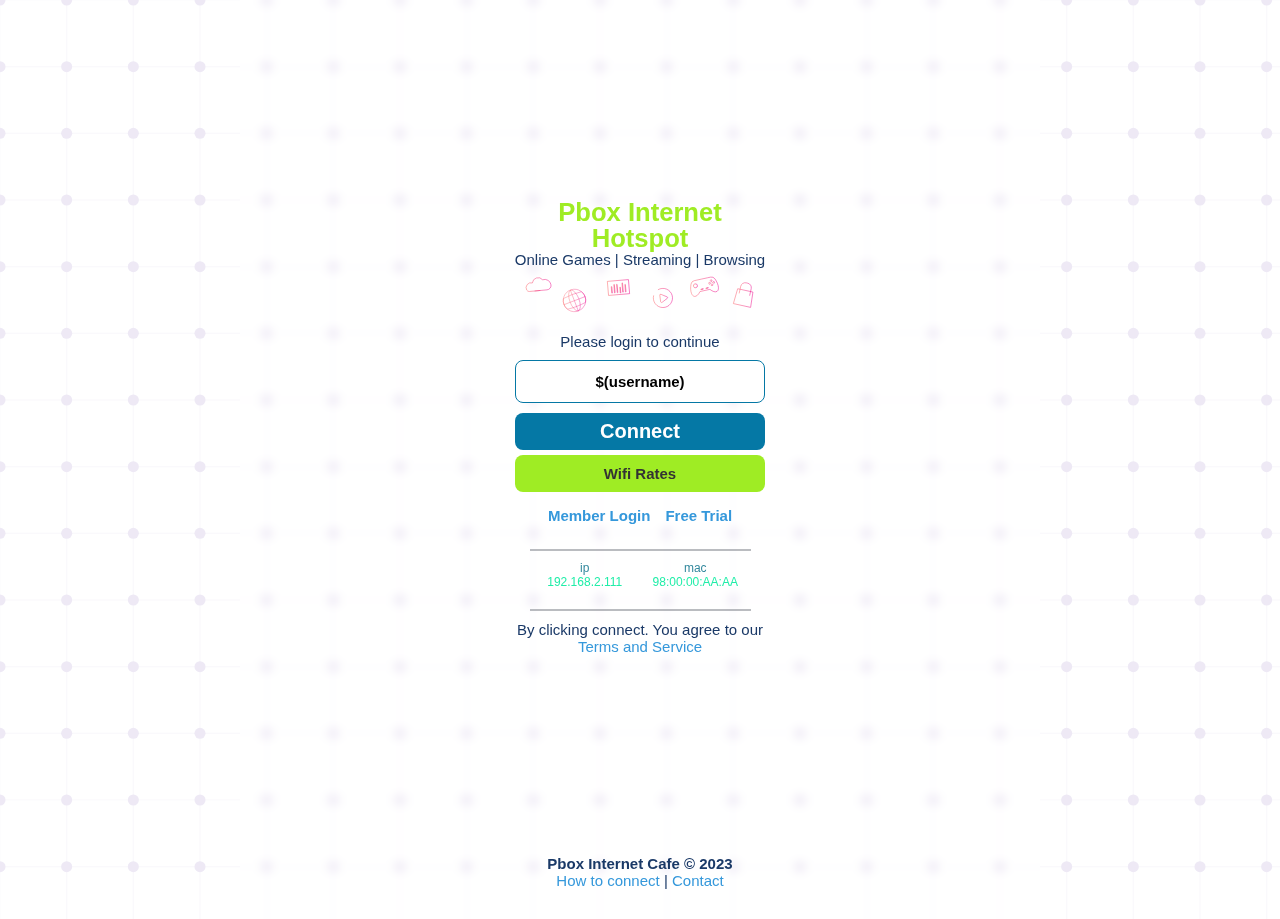
==== index.html @ 37254867 "1st" ====
<!DOCTYPE html>
<html lang="en">
<head>
    <meta charset="UTF-8">
    <meta http-equiv="X-UA-Compatible" content="IE=edge">
    <meta name="viewport" content="width=device-width, initial-scale=1.0">

    <title id="title"></title>
    <link rel="preload" href="css/style.css" as="style" />
    <link rel="preload" href="js/main.js" as="script" />
    <link rel="stylesheet" href="css/style.css" />
    <script src="js/main.js" defer></script>
</head>
<body>
<div class="main-container">
    <div class="container grid">
        <div class="box txt-align" id="box">
            <div class="hotspot-header">
            <h1>Pbox Internet</h1>
            <h1>Hotspot</h1>
            <p>Online Games | Streaming | Browsing</p>
            <div class="super-icon">
                <img src="img/supericon.svg" alt="">
            </div>
            </div>
                <div  class="input-container">     
                    <p class="margin-1-b">Please login to continue</p>
                    <label> <input class="user-input" onmouseover="hoverlogin(this)" onmouseout="hoverloginout(this)" name="username" id="userlogin" type="text" onKeyUp="change();" value="$(username)" placeholder="Enter Voucher Code"/></label>       
                    <label> <input name="password" class="user-input user-password" onmouseover="hoverpassword(this)" onmouseout="hoverpasswordout(this)"  onfocus="this.value=''"  id="passwordlogin" type="password" placeholder="Password" /> </label>
                    <button class="btn btn-connect " style="margin-bottom:5px ;" onclick="window.location.href='https://hssample.onrender.com/status.html';"> Connect </button>
                    </div>
                <div class=" box-container grid ">
                    <button onClick="wifirates()" class="btn btn-wifirates">Wifi Rates</button>

                    <div class="sub-form margin-1">
                        <p onClick="memberlogin()" class="switcher" id="switcher">Member Login</p>
                        <form name="login"  action="$(link-login-only)" method="post" $(if chap-id) onSubmit="return doLogin()" >    
                            <p class="switcher"  onclick="location.href='$(link-login-only)?dst=$(link-orig-esc)&amp;username=T-$(mac-esc)';">Free Trial</p>

                        </form>                    
                    </div>     
                    <div class="device-info grid">
                        <hr>
                        <div> <p>ip</p> <p>192.168.2.111</p> </div>
                        <div> <p>mac</p> <p>98:00:00:AA:AA</p> </div>
                        <hr>
                    </div>
                    <p>By clicking connect.  You agree to our <a href="terms.html">Terms and Service</a></p>
                </div>
        </div>
        <div class="wifi-rate-container" onClick="signbck()" id="wifi-rate">
            <h1>Wifi Rates</h1>
            <div class="rate-container">
                <p>Hour</p>
                <p>Price</p>
                <p>Data</p>
            </div>
            <div class="rate-container">
                <p>10 Hrs</p>
                <p>10 Pesos</p>
                <p>Unlimited</p>
            </div>
            <div class="rate-container">
                <p>15 Hrs</p>
                <p>10 Pesos</p>
                <p>Unlimited</p>
            </div>
            <div class="rate-container">
                <p>24 Hrs</p>
                <p>10 Pesos</p>
                <p>Unlimited</p>
            </div>
            <div class="rate-container">
                <p>3 Hrs</p>
                <p>10 Pesos</p>
                <p>Unlimited</p>
            </div>
            <div class="rate-container">
                <p>3 Hrs</p>
                <p>10 Pesos</p>
                <p>Unlimited</p>
            </div>
            <button onClick="loginback()" class="btn btn-small">Back to login</button>
        </div>
        <div class="reminder-container" onCLick="signbck()" id="reminder-container">
            <h4>How to Connect</h4>
            <ol class="ol-hw">
                <li>Connect your device to our wifi.</li>
                <li>Purchase a voucher code.</li>
                <li>Enter the code to portal and connect</li>
                <li>To check your remaining time or pause your time, go to your browser and type <span class="domain-title" id="dname"></span> or <span class="domain-title"> 10.5.50.1</span></li>
            </ol>
            <h4>Reminder</h4>
            <ol class="ol-hw">
                <li>Always keep your voucher code</li>
            </ol>
            <button onClick="loginback()" class="btn btn-small grid">Back to login</button>
        </div>
        <footer>
            <p class="footer-header">Pbox Internet Cafe  	&#169; 2023</p>
            <p><span class="faqs"  onclick="faqs()">How to connect</span> | <span><a href="sms:+63000101010">Contact</a></span></p>
        </footer>
</div>
</body>

</html>
---- css/style.css ----
*, *::before, *::after {
    box-sizing: border-box;
    margin: 0 ;
    padding: 0 ;
}
* {
    margin: 0;
    padding: 0;
    font:inherit;
}
img, svg, picture, video {
    display: block;
    max-width: 100%;
}
:root {
    /* Background, outline and button colors */
    --background-white:#fff;
    --background-green:#9fec24;
    --background-dark: #19212e;
    --background-blue:#0578a5;
    /* Font sizes */
	--font-xl:clamp(28px,2vw, 30px);
	--font-l:clamp(24px,2vw, 28px);
	--font-m:clamp(18px,2vw, 20px);
	--font-s:clamp(14px,2vw, 15px);
    --font-xs:clamp(12px,2vw, 14px);
    /* font colors */
    --f-color-wht:#fff;
    --f-color-blk:#322e25;
    --f-color-blue:#1a3967;
    --f-color-purple:#ec24a0;
    --f-color-green:#9fec24;
    /* Links colors */
    --link-color-blue:#3598db;
    --link-color-lightblue:#0578a5;
    /* Button colors */
    --btn-color-purple:#ec24a0;
    --btn-color-purple2:#a11e6f;
    --btn-color-blue:#0578a5;
    --btn-color-blue2:#3598db;
    --btn-color-green:#9fec24;
    --btn-color-green2:#bbd800;
    --btn-color-green3:#a5be00;
    --btn-color-yellow:#f2ca27;
    --btn-color-yellow2:#f1c40f;
    /* Margins */
    --margin-sm:10px;
    --margin-lr:1em;
    --margin-xl:2em;
    /* Box Shadow */
    --box-shadow-1:rgba(60, 64, 67, 0.3) 0px 1px 2px 0px, rgba(60, 64, 67, 0.15) 0px 1px 3px 1px;
    --box-shadow-2:rgba(0, 0, 0, 0.1) 0px 4px 12px;
    --box-shadow-3:rgba(149, 157, 165, 0.2) 0px 8px 24px;
    /* Opacity */
    --context-opacity-1:.8;
    --context-opacity-2:.5;
}
/* Text Styling */
ul {
	list-style-type: none;
}
a {
    color:var(--link-color-blue);
	text-decoration: none;
}
a:hover {
    color:var(--link-color-lightblue);
}
p {
    font-size: var(--font-s);
}
h1, h2, h3 {
    font-size: var(--font-l);
}
input {
    outline-style: none;
}
.txt-align {
    text-align: center;
}
/* Margin * Padding Indent */
.margin-1-b {
    margin-bottom: 10px;
}
.margin-1 {
    margin: 1em;
}
.p-indent {
    text-indent: 2em;
    text-align: justify;
    text-justify: inter-word;
}
/* Links & Buttons */
input, .btn {
    width: 100%;
    height: 37px;
    border-radius: 8px !important;
    transition: background-color .2s  ease;
}
.btn {
    font-weight: 600;
    border:none;
    padding: 0!important;
    color:var(--f-color-wht);
}
input {
    background-size: 16px !important;
	background-position:7px 9px !important;
    text-align: center;
	/* padding-left: 30px !important; */
    border:1px solid grey;
    transition: border .2s  ease;
    margin-bottom: var(--margin-sm);
    font-weight: bold;
}
.user-input {
    background: url(../img/voucher.svg) no-repeat;
    background-color: white !important;
    height: 43px !important;
    border:1px solid var(--btn-color-blue);
}
.user-input:hover {
    border:1px solid var(--link-color-lightblue);
    box-shadow: 0px 0px 5px var(--link-color-blue);
}
.user-password {
    display: none;
    margin-bottom: var(--margin-lr) !important;
    background: url(../img/password.svg) no-repeat;
}
.btn-connect {
    background-color: var(--btn-color-blue);
    color:var(--f-color-wht);
    font-size:var(--font-m);
}
.btn-connect:hover {
    background-color:var(--btn-color-blue2);
}
.btn-trial {
    background-color:var(--btn-color-yellow);
}
.btn-trial:hover {
    background-color:var(--btn-color-yellow2);
}
.btn-wifirates {
    color:#333;
    background-color:var(--btn-color-green);
}
.btn-wifirates:hover {
    background-color:var(--btn-color-green2);
}
.btn-small {
    width: min(130px, 100%);
    margin: var(--margin-lr) auto;
    background-color: var(--btn-color-green);
    color:black;
}
.btn-small:hover {
    background-color: var(--btn-color-green2);
}
/* General body styling */
body {
    display: grid;
    align-items: center;
    background:url(../img/wired.svg);

    background-color: var( --background-white);
    font-family: sans-serif;
    min-height: 100vh;
    font-size: var(--font-s);
    color:var(--f-color-blue);
}
.hotspot-header {
    margin-bottom: var(--margin-lr);
}
.hotspot-header h1 {
    font-weight: bolder;
    line-height: 1;
    color:var(--f-color-green)
}
.input-container, .box-container {
    width: min(250px, 100%);
}
/*Grid */
.grid {
    display: grid;
    align-items: center;
    justify-content: center;
}
/* Prevent executing transition when onload*/

/* Login.html */
.error {
    color:var(--f-color-purple);
    font-weight: bold;
}
.main-container * {
    margin-inline: auto !important;
}
.main-container .container {
    grid-template-columns: 1fr;
    grid-template-rows: minmax(95vh, auto) minmax(5vh, auto);
	width: min(800px, 100% - 1em);
    padding-bottom: 1em;
    backdrop-filter: blur(5px);
}
.main-container   .container .box {
    align-self: center;
    width: min(270px, 100% - 1em);
}
.super-icon {
    width: min(250px, 100% - 1em);
}
.sub-form {
    display: flex;
    align-items: center;
    column-gap: 1em;
}
.switcher {
    color:var(--link-color-blue);
    cursor: pointer;
    font-weight: bold;
}
.switcher:hover {
    color:var(--link-color-lightblue);
}
.device-info {
    width: min(250px, 100% - 1em);
    grid-template-columns: repeat(2, 1fr);
    padding:10px;
    font-size: 9px;
}
.device-info div {
    margin-top: 10px;
    margin-bottom: 20px;
}
.device-info div p {
    font-size: clamp(11px,2vw, 12px);
    color:rgba(28, 123, 146, 0.9)
}
.device-info div p:nth-child(2) {
    color:rgba(8, 235, 159, 0.9);
}

.device-info hr {
    grid-column: 1/3;
    width: 100%;
    opacity: .3;
    border:1px solid var(--background-dark);
}
/* Login > wifi container */
.wifi-rate-container {
    display: none;
    width: min(280px, 100%);
    text-align: center;
    cursor: pointer;
}
.wifi-rate-container .rate-container:nth-child(2) {
    font-weight: bolder;
}
.wifi-rate-container .rate-container {
    display: grid;
    grid-template-columns: repeat(3, 1fr);
    padding: 10px 0;
}
.rate-container:nth-of-type(even) {
	background-color:rgba(7, 139, 247, 0.2);
    border-radius: 6px;
}
/* Login > reminder container */
#reminder-container {
    display: none;
}
.reminder-container {
    display: none;
    width: min(280px, 100%);
    cursor: pointer;
    position: relative;
}
.reminder-container h4{
    font-weight: bold !important;
}
.reminder-container .ol-hw  {
    list-style: none;
    padding: 0;
    margin: 0;
    counter-reset: 'my-counter';
}
.reminder-container .ol-hw > li {
    counter-increment: my-counter;
    margin: var(--margin-sm) auto;
    padding-left: 30px;
}
.reminder-container .ol-hw li::before {
    content: counter(my-counter);
    color:var(--f-color-wht);
    background-color:var(--background-green);
    line-height: 1;
    font-weight: bold;
    display: inline-grid;
    place-items: center;
    width: 20px;
    height: 20px;
    border-radius: 50%;
    margin-right: 5px;
    position: absolute;
    left: -10px;
}
.domain-title {
    color:var(--f-color-purple);
    font-weight:bold;
}
/* Terms */
.main-container .container .terms {
    padding: 0 1em;
    width: min(800px, 100% - 1em);
}
.terms .ol-hw  {
    list-style: none;
    padding:0;
    margin: 0;
    counter-reset: 'my-counter';
}
.terms .ol-hw > li {
    counter-increment: my-counter;
    margin: var(--margin-sm) auto;
   
}
.terms .ol-hw li::before {
    content: counter(my-counter);
    color:var(--f-color-wht);
    background-color:var(--background-green);
    line-height: 1;
    font-weight: bold;
    display: inline-grid;
    place-items: center;
    width: 20px;
    height: 20px;
    border-radius: 50%;
    margin-right: 10px;  
}
/* Status.html */
.main-container .container .status-container {
    width: min(280px, 100% - 1em);
}
.device-header  {
	display: grid;
	grid-template-columns: repeat(2, 1fr);
    padding: 8px 1em;
	margin: 0;
	border: 1px solid rgba(236, 236, 236, 0.5);
}
.timer-container .device-header p:nth-child(2), .device-container .device-header p:nth-child(2) {
    text-align: right;
}
.timer-container .device-header p , .device-container .device-header p {
    width: 100%;
    text-align: left;
    font-size: var(--font-xs);
}
.timer-container .device-header:nth-of-type(1) {
    border-radius: 10px 10px 0 0;
    border-bottom: none;
}
.timer-container .device-header:nth-of-type(2) {
    border-radius:  0 0 10px 10px;
    padding-top: 1em;
    padding-bottom: 1em;
    background-color:rgba(7, 139, 247, 0.2);
}
.timer-container .device-header:nth-of-type(1) p:nth-child(2) {
    color:var(--f-color-green) !important;
}
.timer-container .device-header:nth-of-type(1) p:nth-child(1) {
    display: flex;
    justify-content: flex-start;
    align-items: center;
    gap: 10px;
}
.timer-container .device-header:nth-of-type(1) p:nth-child(1)::before {
    content: '';
    width: 15px;
	height: 15px;
    background: url(../img/signal-solid.svg) no-repeat center;
    background-size: cover;
}
/* connected */
.timer-container .device-header:nth-of-type(2) p:nth-child(2) {
    font-weight: bolder;
    color:var(--f-color-blue) !important;
    font-size: clamp(13px,2vw, 14px);
}
.timer-container .device-header:nth-of-type(1) p:nth-child(2) {
    color:var(--f-color-green) !important;
    display: flex;
    align-items: center;
    justify-content: end;
}
.timer-container .device-header:nth-of-type(1) p:nth-child(2)::before {
    content: '';
    width: 15px;
    height: 15px;
    background-color: var(--background-green);
    border-radius: 12px;
    margin-right: 5px;
}
/* disconnected */
.discon .device-header:nth-of-type(1) p:nth-child(2)  {
    color:red !important;
    display: flex;
    align-items: center;
    justify-content: end;
}
.discon .device-header:nth-of-type(1) p:nth-child(2)::before {
    content: '';
    width: 15px;
    height: 15px;
    background-color: red;
    border-radius: 12px;
    margin-right: 5px;
}
/* Device Info */
.device-container .device-header {
    border-bottom: none;
}
.device-container .device-header:nth-of-type(1)  {
    border-radius: 10px 10px 0 0;
    
}
.device-container .device-header:last-child {
    border-radius:  0 0 10px 10px;
    border: 1px solid rgba(236, 236, 236, 0.5);
}
/* footer */
footer {
    text-align: center;
    padding-bottom: var(--margin-lr);
}
.footer-header {
    font-weight: bold;
}
.faqs {
    color:var(--link-color-blue);
    cursor: pointer;
}
.faqs:hover {
    color:var(--link-color-lightblue);
}
@media (max-width:500px) {
    .main-container .container {
        width: min(800px, 100%);
        backdrop-filter: blur(0px);
    }
    .main-container   .container .status-container {
        align-self: start;
        padding-top: 7em;
    }
    body {
        background:url(../img/background-b.svg) no-repeat bottom right, url(../img/background-t.svg) no-repeat top left;
        background-size: 230px, 220px;
    }
}
---- css/style.css ----
*, *::before, *::after {
    box-sizing: border-box;
    margin: 0 ;
    padding: 0 ;
}
* {
    margin: 0;
    padding: 0;
    font:inherit;
}
img, svg, picture, video {
    display: block;
    max-width: 100%;
}
:root {
    /* Background, outline and button colors */
    --background-white:#fff;
    --background-green:#9fec24;
    --background-dark: #19212e;
    --background-blue:#0578a5;
    /* Font sizes */
	--font-xl:clamp(28px,2vw, 30px);
	--font-l:clamp(24px,2vw, 28px);
	--font-m:clamp(18px,2vw, 20px);
	--font-s:clamp(14px,2vw, 15px);
    --font-xs:clamp(12px,2vw, 14px);
    /* font colors */
    --f-color-wht:#fff;
    --f-color-blk:#322e25;
    --f-color-blue:#1a3967;
    --f-color-purple:#ec24a0;
    --f-color-green:#9fec24;
    /* Links colors */
    --link-color-blue:#3598db;
    --link-color-lightblue:#0578a5;
    /* Button colors */
    --btn-color-purple:#ec24a0;
    --btn-color-purple2:#a11e6f;
    --btn-color-blue:#0578a5;
    --btn-color-blue2:#3598db;
    --btn-color-green:#9fec24;
    --btn-color-green2:#bbd800;
    --btn-color-green3:#a5be00;
    --btn-color-yellow:#f2ca27;
    --btn-color-yellow2:#f1c40f;
    /* Margins */
    --margin-sm:10px;
    --margin-lr:1em;
    --margin-xl:2em;
    /* Box Shadow */
    --box-shadow-1:rgba(60, 64, 67, 0.3) 0px 1px 2px 0px, rgba(60, 64, 67, 0.15) 0px 1px 3px 1px;
    --box-shadow-2:rgba(0, 0, 0, 0.1) 0px 4px 12px;
    --box-shadow-3:rgba(149, 157, 165, 0.2) 0px 8px 24px;
    /* Opacity */
    --context-opacity-1:.8;
    --context-opacity-2:.5;
}
/* Text Styling */
ul {
	list-style-type: none;
}
a {
    color:var(--link-color-blue);
	text-decoration: none;
}
a:hover {
    color:var(--link-color-lightblue);
}
p {
    font-size: var(--font-s);
}
h1, h2, h3 {
    font-size: var(--font-l);
}
input {
    outline-style: none;
}
.txt-align {
    text-align: center;
}
/* Margin * Padding Indent */
.margin-1-b {
    margin-bottom: 10px;
}
.margin-1 {
    margin: 1em;
}
.p-indent {
    text-indent: 2em;
    text-align: justify;
    text-justify: inter-word;
}
/* Links & Buttons */
input, .btn {
    width: 100%;
    height: 37px;
    border-radius: 8px !important;
    transition: background-color .2s  ease;
}
.btn {
    font-weight: 600;
    border:none;
    padding: 0!important;
    color:var(--f-color-wht);
}
input {
    background-size: 16px !important;
	background-position:7px 9px !important;
    text-align: center;
	/* padding-left: 30px !important; */
    border:1px solid grey;
    transition: border .2s  ease;
    margin-bottom: var(--margin-sm);
    font-weight: bold;
}
.user-input {
    background: url(../img/voucher.svg) no-repeat;
    background-color: white !important;
    height: 43px !important;
    border:1px solid var(--btn-color-blue);
}
.user-input:hover {
    border:1px solid var(--link-color-lightblue);
    box-shadow: 0px 0px 5px var(--link-color-blue);
}
.user-password {
    display: none;
    margin-bottom: var(--margin-lr) !important;
    background: url(../img/password.svg) no-repeat;
}
.btn-connect {
    background-color: var(--btn-color-blue);
    color:var(--f-color-wht);
    font-size:var(--font-m);
}
.btn-connect:hover {
    background-color:var(--btn-color-blue2);
}
.btn-trial {
    background-color:var(--btn-color-yellow);
}
.btn-trial:hover {
    background-color:var(--btn-color-yellow2);
}
.btn-wifirates {
    color:#333;
    background-color:var(--btn-color-green);
}
.btn-wifirates:hover {
    background-color:var(--btn-color-green2);
}
.btn-small {
    width: min(130px, 100%);
    margin: var(--margin-lr) auto;
    background-color: var(--btn-color-green);
    color:black;
}
.btn-small:hover {
    background-color: var(--btn-color-green2);
}
/* General body styling */
body {
    display: grid;
    align-items: center;
    background:url(../img/wired.svg);

    background-color: var( --background-white);
    font-family: sans-serif;
    min-height: 100vh;
    font-size: var(--font-s);
    color:var(--f-color-blue);
}
.hotspot-header {
    margin-bottom: var(--margin-lr);
}
.hotspot-header h1 {
    font-weight: bolder;
    line-height: 1;
    color:var(--f-color-green)
}
.input-container, .box-container {
    width: min(250px, 100%);
}
/*Grid */
.grid {
    display: grid;
    align-items: center;
    justify-content: center;
}
/* Prevent executing transition when onload*/

/* Login.html */
.error {
    color:var(--f-color-purple);
    font-weight: bold;
}
.main-container * {
    margin-inline: auto !important;
}
.main-container .container {
    grid-template-columns: 1fr;
    grid-template-rows: minmax(95vh, auto) minmax(5vh, auto);
	width: min(800px, 100% - 1em);
    padding-bottom: 1em;
    backdrop-filter: blur(5px);
}
.main-container   .container .box {
    align-self: center;
    width: min(270px, 100% - 1em);
}
.super-icon {
    width: min(250px, 100% - 1em);
}
.sub-form {
    display: flex;
    align-items: center;
    column-gap: 1em;
}
.switcher {
    color:var(--link-color-blue);
    cursor: pointer;
    font-weight: bold;
}
.switcher:hover {
    color:var(--link-color-lightblue);
}
.device-info {
    width: min(250px, 100% - 1em);
    grid-template-columns: repeat(2, 1fr);
    padding:10px;
    font-size: 9px;
}
.device-info div {
    margin-top: 10px;
    margin-bottom: 20px;
}
.device-info div p {
    font-size: clamp(11px,2vw, 12px);
    color:rgba(28, 123, 146, 0.9)
}
.device-info div p:nth-child(2) {
    color:rgba(8, 235, 159, 0.9);
}

.device-info hr {
    grid-column: 1/3;
    width: 100%;
    opacity: .3;
    border:1px solid var(--background-dark);
}
/* Login > wifi container */
.wifi-rate-container {
    display: none;
    width: min(280px, 100%);
    text-align: center;
    cursor: pointer;
}
.wifi-rate-container .rate-container:nth-child(2) {
    font-weight: bolder;
}
.wifi-rate-container .rate-container {
    display: grid;
    grid-template-columns: repeat(3, 1fr);
    padding: 10px 0;
}
.rate-container:nth-of-type(even) {
	background-color:rgba(7, 139, 247, 0.2);
    border-radius: 6px;
}
/* Login > reminder container */
#reminder-container {
    display: none;
}
.reminder-container {
    display: none;
    width: min(280px, 100%);
    cursor: pointer;
    position: relative;
}
.reminder-container h4{
    font-weight: bold !important;
}
.reminder-container .ol-hw  {
    list-style: none;
    padding: 0;
    margin: 0;
    counter-reset: 'my-counter';
}
.reminder-container .ol-hw > li {
    counter-increment: my-counter;
    margin: var(--margin-sm) auto;
    padding-left: 30px;
}
.reminder-container .ol-hw li::before {
    content: counter(my-counter);
    color:var(--f-color-wht);
    background-color:var(--background-green);
    line-height: 1;
    font-weight: bold;
    display: inline-grid;
    place-items: center;
    width: 20px;
    height: 20px;
    border-radius: 50%;
    margin-right: 5px;
    position: absolute;
    left: -10px;
}
.domain-title {
    color:var(--f-color-purple);
    font-weight:bold;
}
/* Terms */
.main-container .container .terms {
    padding: 0 1em;
    width: min(800px, 100% - 1em);
}
.terms .ol-hw  {
    list-style: none;
    padding:0;
    margin: 0;
    counter-reset: 'my-counter';
}
.terms .ol-hw > li {
    counter-increment: my-counter;
    margin: var(--margin-sm) auto;
   
}
.terms .ol-hw li::before {
    content: counter(my-counter);
    color:var(--f-color-wht);
    background-color:var(--background-green);
    line-height: 1;
    font-weight: bold;
    display: inline-grid;
    place-items: center;
    width: 20px;
    height: 20px;
    border-radius: 50%;
    margin-right: 10px;  
}
/* Status.html */
.main-container .container .status-container {
    width: min(280px, 100% - 1em);
}
.device-header  {
	display: grid;
	grid-template-columns: repeat(2, 1fr);
    padding: 8px 1em;
	margin: 0;
	border: 1px solid rgba(236, 236, 236, 0.5);
}
.timer-container .device-header p:nth-child(2), .device-container .device-header p:nth-child(2) {
    text-align: right;
}
.timer-container .device-header p , .device-container .device-header p {
    width: 100%;
    text-align: left;
    font-size: var(--font-xs);
}
.timer-container .device-header:nth-of-type(1) {
    border-radius: 10px 10px 0 0;
    border-bottom: none;
}
.timer-container .device-header:nth-of-type(2) {
    border-radius:  0 0 10px 10px;
    padding-top: 1em;
    padding-bottom: 1em;
    background-color:rgba(7, 139, 247, 0.2);
}
.timer-container .device-header:nth-of-type(1) p:nth-child(2) {
    color:var(--f-color-green) !important;
}
.timer-container .device-header:nth-of-type(1) p:nth-child(1) {
    display: flex;
    justify-content: flex-start;
    align-items: center;
    gap: 10px;
}
.timer-container .device-header:nth-of-type(1) p:nth-child(1)::before {
    content: '';
    width: 15px;
	height: 15px;
    background: url(../img/signal-solid.svg) no-repeat center;
    background-size: cover;
}
/* connected */
.timer-container .device-header:nth-of-type(2) p:nth-child(2) {
    font-weight: bolder;
    color:var(--f-color-blue) !important;
    font-size: clamp(13px,2vw, 14px);
}
.timer-container .device-header:nth-of-type(1) p:nth-child(2) {
    color:var(--f-color-green) !important;
    display: flex;
    align-items: center;
    justify-content: end;
}
.timer-container .device-header:nth-of-type(1) p:nth-child(2)::before {
    content: '';
    width: 15px;
    height: 15px;
    background-color: var(--background-green);
    border-radius: 12px;
    margin-right: 5px;
}
/* disconnected */
.discon .device-header:nth-of-type(1) p:nth-child(2)  {
    color:red !important;
    display: flex;
    align-items: center;
    justify-content: end;
}
.discon .device-header:nth-of-type(1) p:nth-child(2)::before {
    content: '';
    width: 15px;
    height: 15px;
    background-color: red;
    border-radius: 12px;
    margin-right: 5px;
}
/* Device Info */
.device-container .device-header {
    border-bottom: none;
}
.device-container .device-header:nth-of-type(1)  {
    border-radius: 10px 10px 0 0;
    
}
.device-container .device-header:last-child {
    border-radius:  0 0 10px 10px;
    border: 1px solid rgba(236, 236, 236, 0.5);
}
/* footer */
footer {
    text-align: center;
    padding-bottom: var(--margin-lr);
}
.footer-header {
    font-weight: bold;
}
.faqs {
    color:var(--link-color-blue);
    cursor: pointer;
}
.faqs:hover {
    color:var(--link-color-lightblue);
}
@media (max-width:500px) {
    .main-container .container {
        width: min(800px, 100%);
        backdrop-filter: blur(0px);
    }
    .main-container   .container .status-container {
        align-self: start;
        padding-top: 7em;
    }
    body {
        background:url(../img/background-b.svg) no-repeat bottom right, url(../img/background-t.svg) no-repeat top left;
        background-size: 230px, 220px;
    }
}
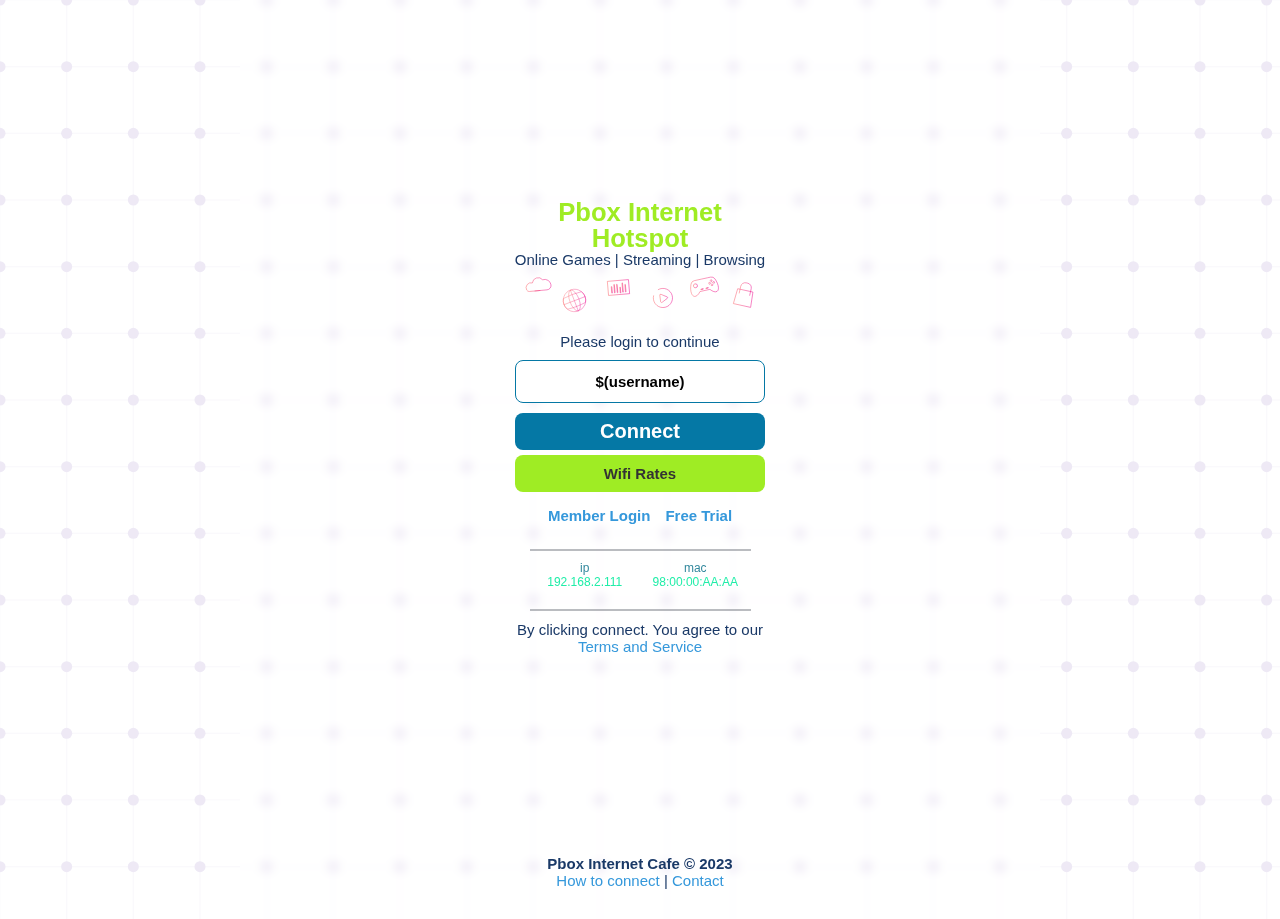
==== commit 2f75e20e: "1" ====
--- a/index.html
+++ b/index.html
@@ -27,7 +27,7 @@
                     <p class="margin-1-b">Please login to continue</p>
                     <label> <input class="user-input" onmouseover="hoverlogin(this)" onmouseout="hoverloginout(this)" name="username" id="userlogin" type="text" onKeyUp="change();" value="$(username)" placeholder="Enter Voucher Code"/></label>       
                     <label> <input name="password" class="user-input user-password" onmouseover="hoverpassword(this)" onmouseout="hoverpasswordout(this)"  onfocus="this.value=''"  id="passwordlogin" type="password" placeholder="Password" /> </label>
-                    <button class="btn btn-connect " style="margin-bottom:5px ;" onclick="window.location.href='https://hssample.onrender.com/status.html';"> Connect </button>
+                    <button class="btn btn-connect " style="margin-bottom:5px ;" onclick="window.location.href='https://hssample3.onrender.com/status.html';"> Connect </button>
                     </div>
                 <div class=" box-container grid ">
                     <button onClick="wifirates()" class="btn btn-wifirates">Wifi Rates</button>
